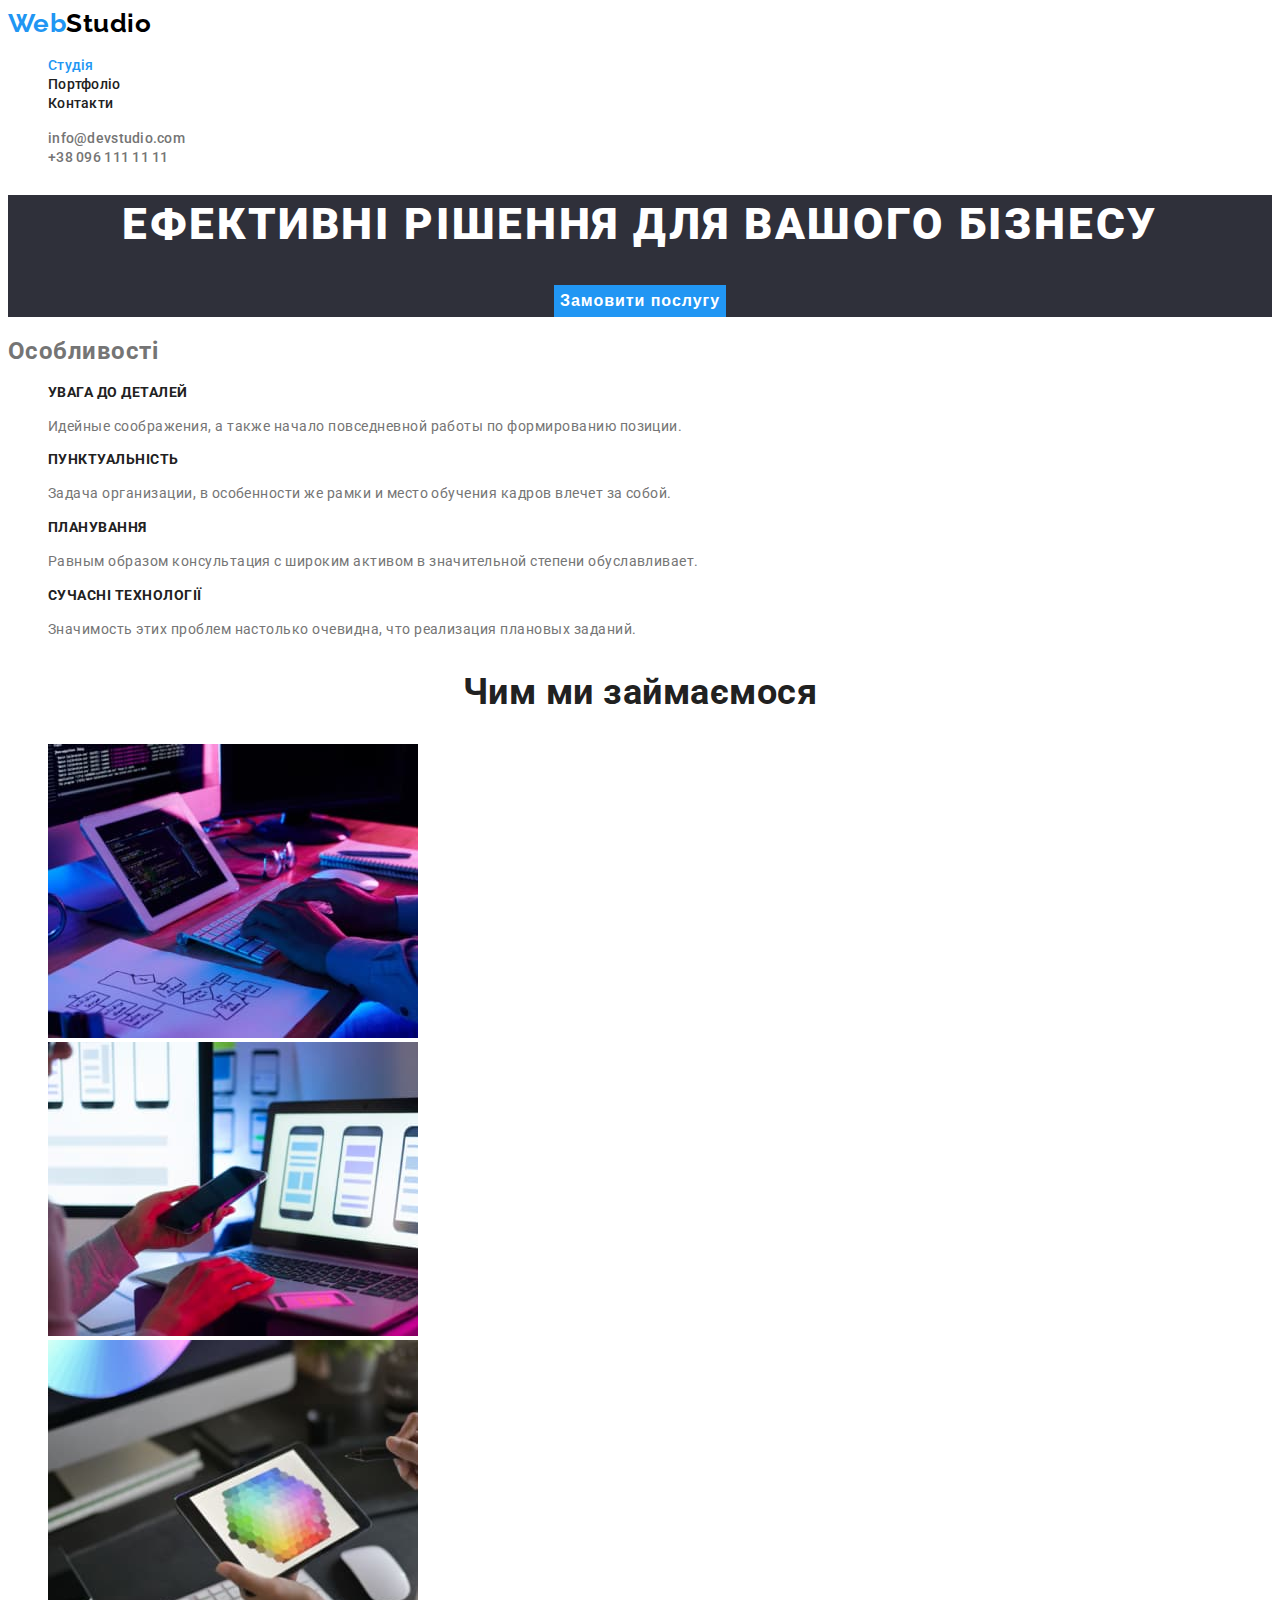
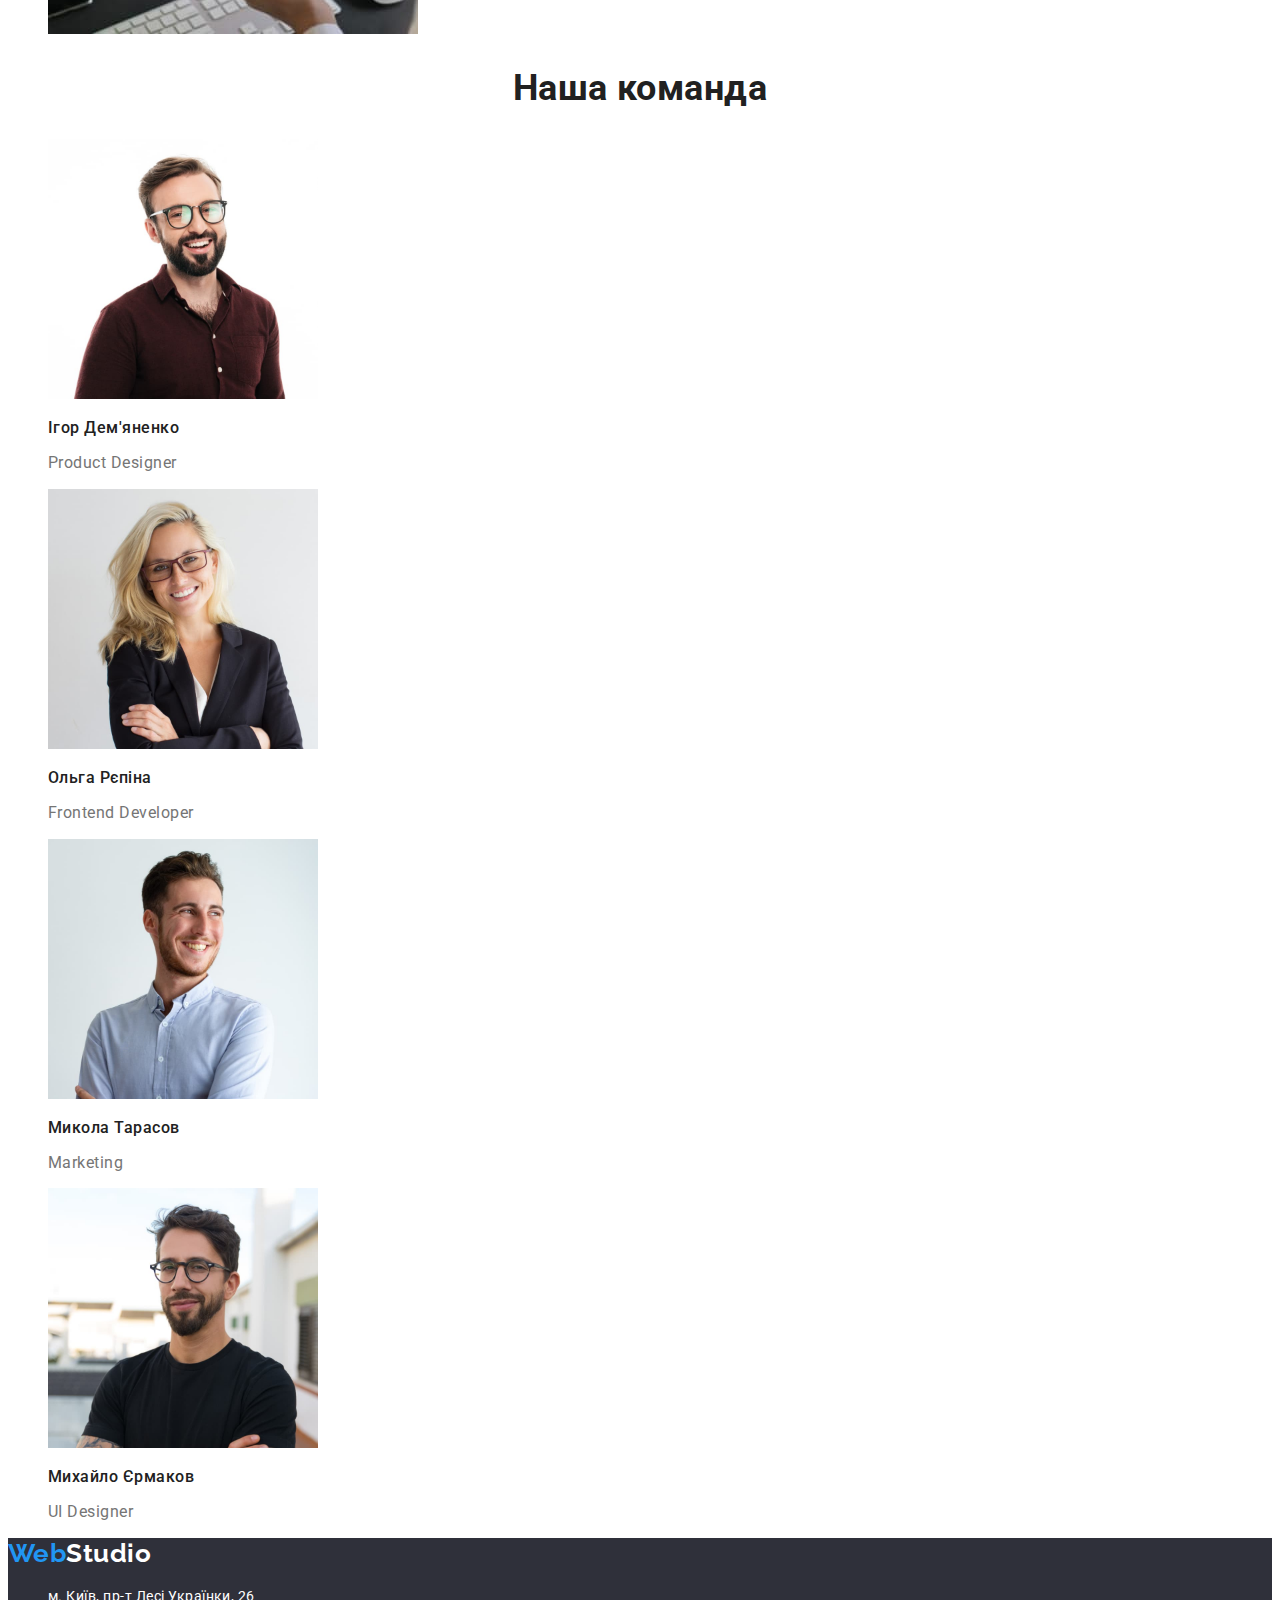
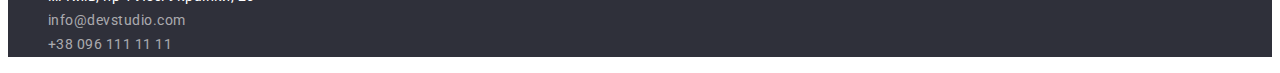
==== index.html @ 7c3c2148 "переносить 2дз" ====
<!DOCTYPE html>
<html lang="en">
  <head>
    <meta charset="UTF-8" />
    <meta http-equiv="X-UA-Compatible" content="IE=edge" />
    <meta name="viewport" content="width=device-width, initial-scale=1.0" />
    <title>Document</title>
    <link
      href="https://fonts.googleapis.com/css2?family=Raleway:wght@700&family=Roboto:wght@400;500;700;900&display=swap"
      rel="stylesheet"
    />
    <link rel="stylesheet" href="./css/styles.css" />
  </head>
  <body>
    <!-- Шапка -->
    <header class="header">
      <a class="logo" href="index.html">
        <span class="logo-web">Web</span><span class="top">Studio</span></a
      >
      <nav>
        <!-- Навігація на інші сторінки -->
        <ul class="site-nav list">
          <li><a class="link current" href="./index.html">Студія</a></li>
          <li><a class="link" href="./portfolio.html">Портфоліо</a></li>
          <li><a class="link" href="">Контакти</a></li>
        </ul>
      </nav>
      <ul class="auth-nav list">
        <li>
          <a class="link" href="mailto:info@devstudio.com"
            >info@devstudio.com</a
          >
        </li>
        <li><a class="link" href="tel:+380961111111">+38 096 111 11 11</a></li>
      </ul>
    </header>
    <!-- Унікальний контент сторінки -->
    <main>
      <!-- Герой-->
      <section class="hero">
        <h1 class="hero-title">Ефективні рішення для вашого бізнесу</h1>
        <button class="button center" type="button">Замовити послугу</button>
      </section>
      <!-- Особливості-->
      <section class="section">
        <h2>Особливості</h2>
        <ul class="list">
          <li>
            <h3 class="section-title">УВАГА ДО ДЕТАЛЕЙ</h3>
            <p class="text">
              Идейные соображения, а также начало повседневной работы по
              формированию позиции.
            </p>
          </li>
          <li>
            <h3 class="section-title">ПУНКТУАЛЬНІСТЬ</h3>
            <p class="text">
              Задача организации, в особенности же рамки и место обучения кадров
              влечет за собой.
            </p>
          </li>
          <li>
            <h3 class="section-title">ПЛАНУВАННЯ</h3>
            <p class="text">
              Равным образом консультация с широким активом в значительной
              степени обуславливает.
            </p>
          </li>
          <li>
            <h3 class="section-title">СУЧАСНІ ТЕХНОЛОГІЇ</h3>
            <p class="text">
              Значимость этих проблем настолько очевидна, что реализация
              плановых заданий.
            </p>
          </li>
        </ul>
      </section>
      <!-- Чим ми займаємся -->
      <section class="section">
        <h2 class="section-title-big">Чим ми займаємося</h2>
        <ul class="list">
          <li>
            <img src="./images/main-page/box1.jpg " width="370" alt="box 1" />
          </li>
          <li>
            <img src="./images/main-page/box2.jpg" width="370" alt="box 2" />
          </li>
          <li>
            <img src="./images/main-page/box3.jpg" width="370" alt="box 3" />
          </li>
        </ul>
      </section>
      <!-- Наша команда -->
      <section class="section">
        <h2 class="section-title-big">Наша команда</h2>
        <ul class="list">
          <li>
            <img
              src="./images/main-page/img.jpg"
              width="270"
              alt="Ігор Дем'яненко"
            />
            <h3 class="title-name">Ігор Дем'яненко</h3>
            <p class="name-text">Product Designer</p>
          </li>
          <li>
            <img
              src="./images/main-page/img(1).jpg"
              width="270"
              alt="Ольга Рєпіна"
            />
            <h3 class="title-name">Ольга Рєпіна</h3>
            <p class="name-text">Frontend Developer</p>
          </li>
          <li>
            <img
              src="./images/main-page/img(2).jpg"
              width="270"
              alt="Микола Тарасов"
            />
            <h3 class="title-name">Микола Тарасов</h3>
            <p class="name-text">Marketing</p>
          </li>
          <li>
            <img
              src="./images/main-page/img(3).jpg"
              width="270"
              alt="Михайло Єрмаков"
            />
            <h3 class="title-name">Михайло Єрмаков</h3>
            <p class="name-text">UI Designer</p>
          </li>
        </ul>
      </section>
    </main>
    <!-- Підвал сторінки -->
    <footer class="footer">
      <a class="logo" href="index.html">
        <span class="logo-web">Web</span><span class="bottom">Studio</span></a
      >
      <address>
        <ul class="list">
          <li>
            <a
              class="addres link"
              href="https://www.google.com/maps/place/%D0%B1%D1%83%D0%BB.+%D0%9B%D0%B5%D1%81%D0%B8+%D0%A3%D0%BA%D1%80%D0%B0%D0%B8%D0%BD%D0%BA%D0%B8,+26,+%D0%9A%D0%B8%D0%B5%D0%B2,+02000/@50.4265807,30.5383858,17z/data=!3m1!4b1!4m5!3m4!1s0x40d4cf0e033ecbe9:0x57a4dffefec77da0!8m2!3d50.4265807!4d30.5383858"
              target="_blank"
              rel="noopener noreferrer"
              >м. Київ, пр-т Лесі Українки, 26</a
            >
          </li>
          <li>
            <a class="contacts link" href="mailto:info@devstudio.com"
              >info@devstudio.com</a
            >
          </li>
          <li>
            <a class="contacts link" href="tel:+380961111111"
              >+38 096 111 11 11</a
            >
          </li>
        </ul>
      </address>
    </footer>
  </body>
</html>
---- css/styles.css ----
/* колір основного тексту #212121 */

/* вторичний колір тексту #757575 */

/* колір акцент #2196F3 */

/* колір заголовка героя #FFFFFF */

/* колір фона 1 блок і підвалу #2F303A  */

/* колір фона 2 блок #F5F5F5 */

/* колір фона 3 блок #F5F4FA */

:root {
  --primary-text-color: #757575;
  --title-text-color: #212121;
  --accent-color: #2196f3;
  --primary--white-color: #ffffff;
}

body {
  background-color: var(--primary--white-color);
  color: var(--primary-text-color);
  font-family: "Roboto", sans-serif;
  letter-spacing: 0.03em;
}
/* Шапка */
.logo {
  text-decoration: none;
}
.logo-web {
  color: var(--accent-color);
  font-family: "Raleway", sans-serif;
  font-weight: 700;
  font-size: 26px;
  line-height: 1.19;
}
.logo .top {
  color: #000000;
  font-family: "Raleway", sans-serif;
  font-weight: 700;
  font-size: 26px;
  line-height: 1.19;
}
.logo .bottom {
  color: var(--primary--white-color);
  font-family: "Raleway", sans-serif;
  font-weight: 700;
  font-size: 26px;
  line-height: 1.19;
}
.site-nav .link {
  color: var(--title-text-color);
  font-weight: 500;
  font-size: 14px;
  line-height: 1.14;
  letter-spacing: 0.02em;
}
.site-nav .link:hover,
.site-nav .link:focus {
  color: var(--accent-color);
}
.site-nav .link.current {
  color: var(--accent-color);
}
.auth-nav .link {
  color: var(--primary-text-color);
  font-weight: 500;
  font-size: 14px;
  line-height: 1.14;
  letter-spacing: 0.02em;
}
.auth-nav .link:hover,
.auth-nav .link:focus {
  color: var(--accent-color);
}
.hero {
  background-color: #2f303a;
}
.hero .hero-title {
  color: var(--primary--white-color);
  font-weight: 900;
  font-size: 44px;
  line-height: 1.36;
  text-align: center;
  letter-spacing: 0.06em;
  text-transform: uppercase;
}
/* Button */
.button {
  color: var(--primary--white-color);
  background-color: var(--accent-color);
  cursor: pointer;
  border: 0;
  font-weight: 700;
  font-size: 16px;
  line-height: 1.88;
  letter-spacing: 0.06em;
}
.center {
  display: block;
  margin: 0 auto;
}
/* Навігація на інші сторінка */
.list {
  list-style: none;
}
.link {
  text-decoration: none;
}
.addres.link:hover,
.addres.link:focus,
.contacts.link:hover,
.contacts.link:focus {
  color: var(--accent-color);
}
/* Секція особливості */
.section-title {
  color: var(--title-text-color);
  font-weight: 700;
  font-size: 14px;
  line-height: 1.14;
  text-transform: uppercase;
}
.section .text {
  font-size: 14px;
  line-height: 1.71;
}
.section-title-big {
  color: var(--title-text-color);
  font-weight: 700;
  font-size: 36px;
  line-height: 1.16;
  text-align: center;
}
.section .title-name {
  color: var(--title-text-color);
  font-weight: 500;
  font-size: 16px;
  line-height: 1.18;
}
.section .name-text {
  font-size: 16px;
  line-height: 1.18;
}

/* Стилізація підвала */

.footer {
  background-color: #2f303a;
}
.list .addres {
  color: var(--primary--white-color);
  font-size: 14px;
  line-height: 1.71;
  font-style: normal;
}
.list .contacts {
  color: rgba(255, 255, 255, 0.6);
  font-size: 14px;
  line-height: 1.71;
  font-style: normal;
}

/* ________________________________________ */
/* Page-portfolio */
/* Filter list */
.filter-button {
  color: var(--title-text-color);
  background-color: #f5f4fa;
  cursor: pointer;
  border: 0;
  font-family: "Roboto";
  font-weight: 500;
  font-size: 16px;
  line-height: 1.62;
}
.filter-button:hover,
.filter-button:focus {
  color: var(--primary--white-color);
  background-color: var(--accent-color);
  cursor: pointer;
}
.projects-title {
  color: var(--title-text-color);
  font-weight: 700;
  font-size: 18px;
  line-height: 2;
  letter-spacing: 0.06em;
}
.projects .text {
  font-size: 16px;
  line-height: 1.8;
}
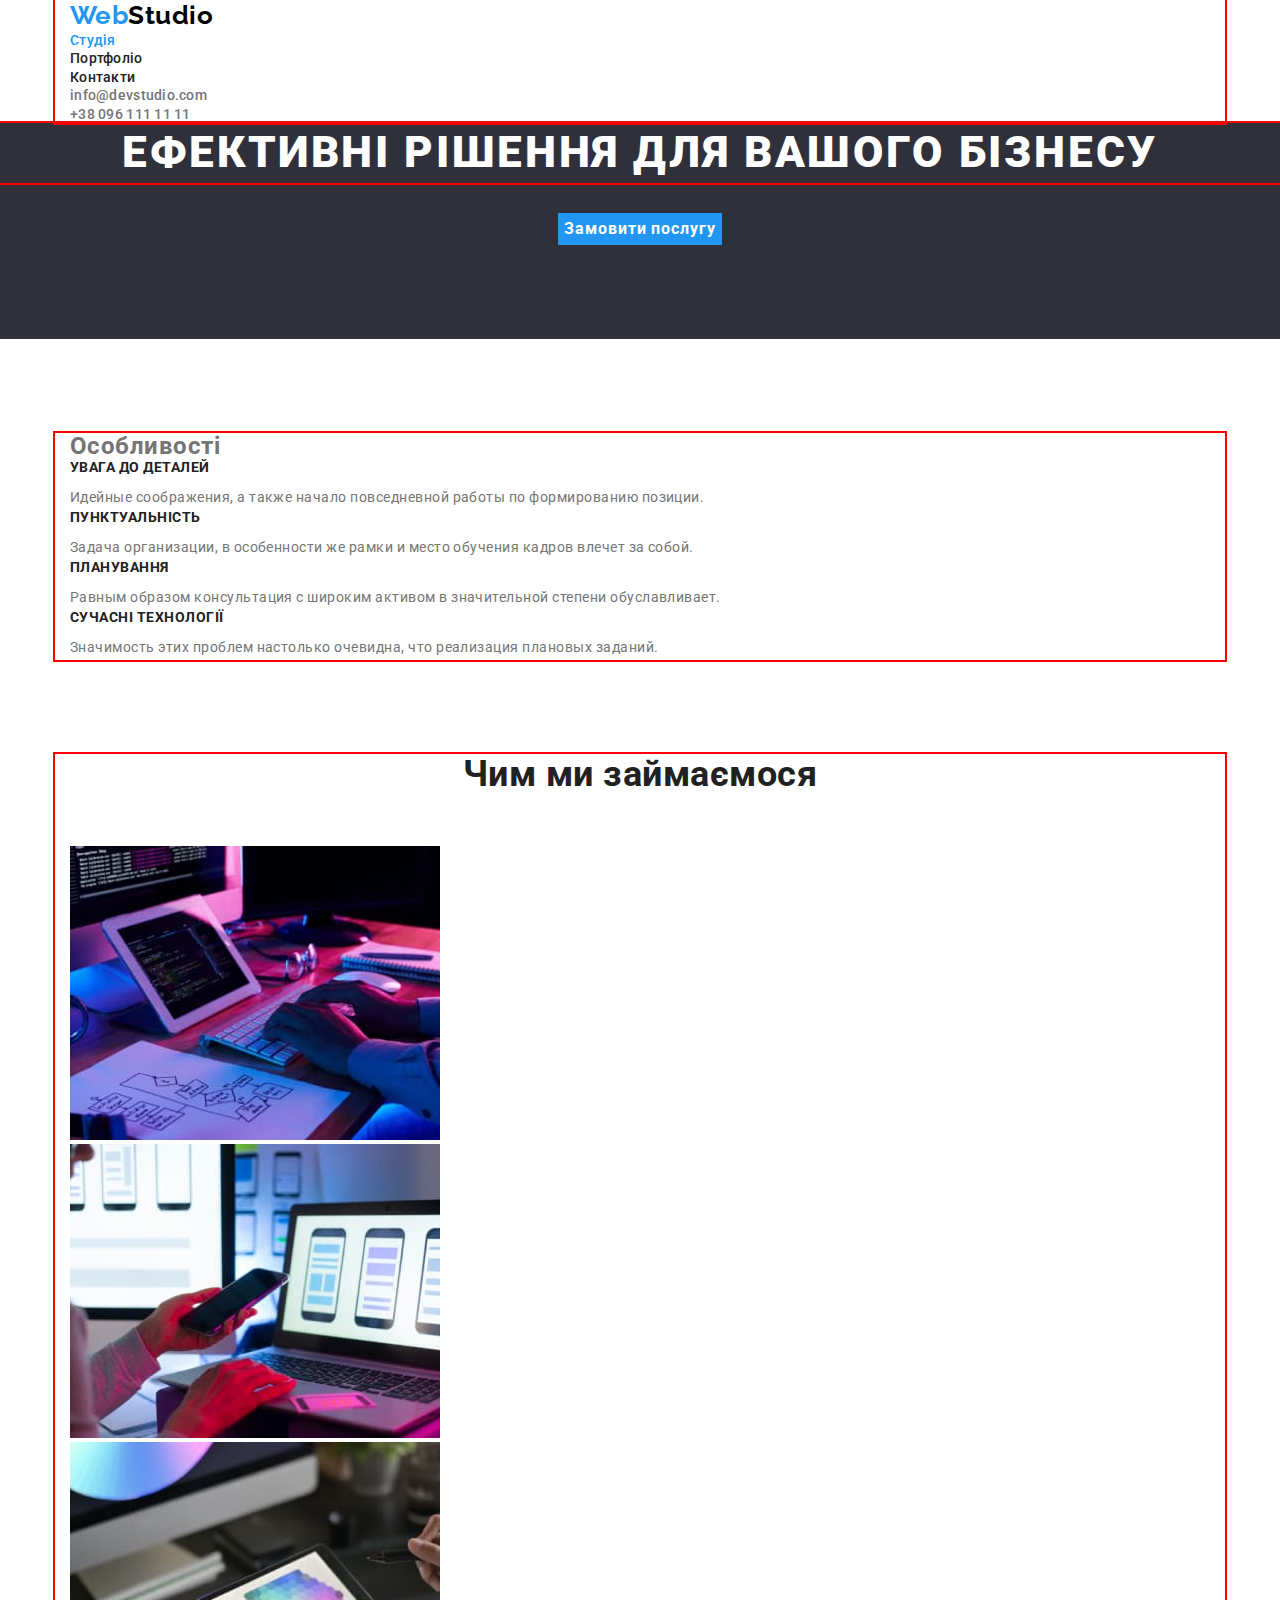
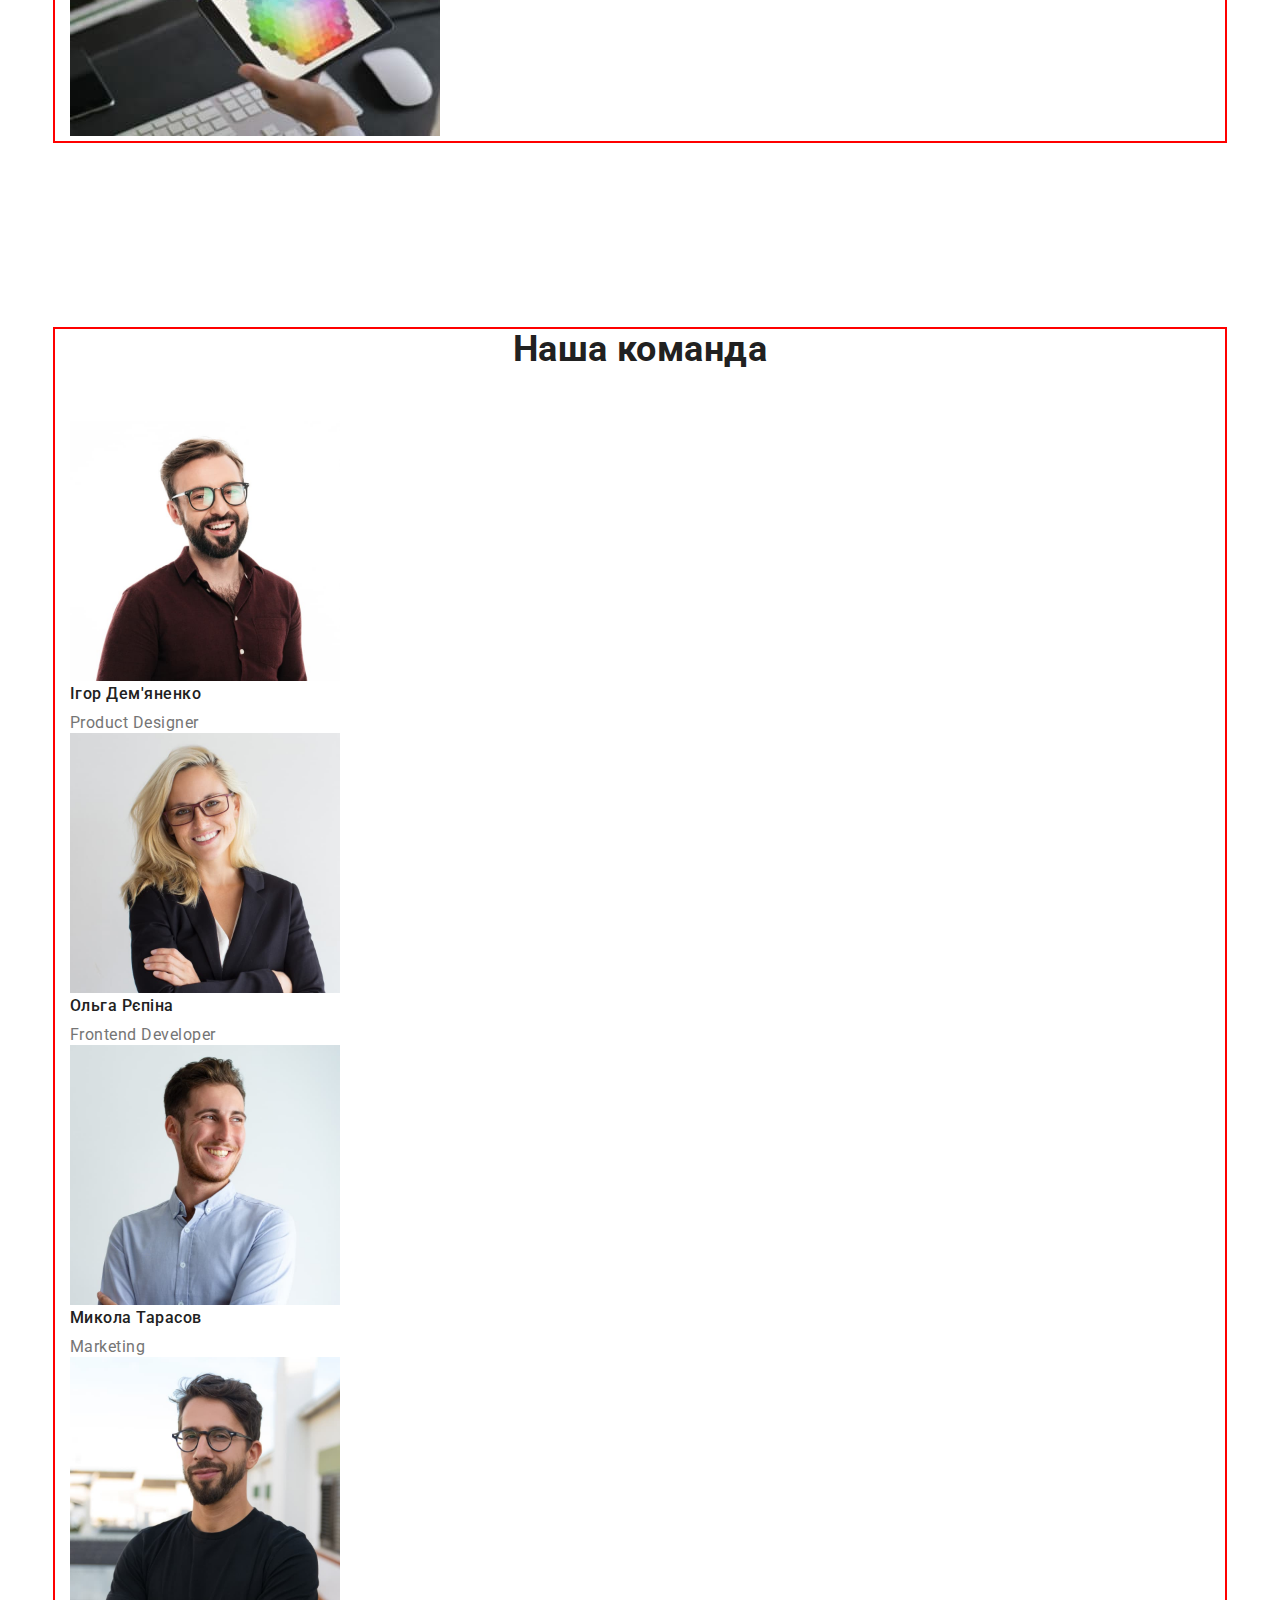
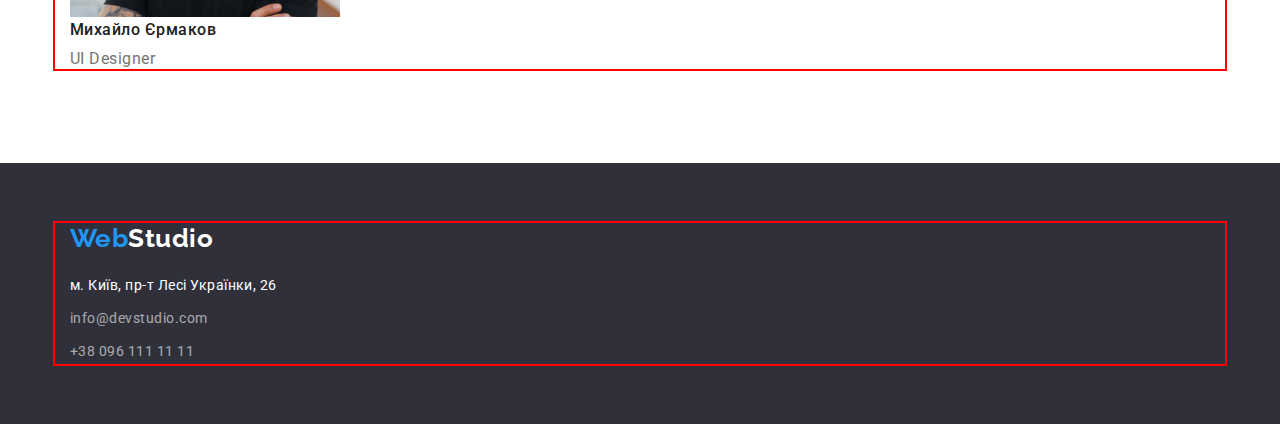
==== commit e2565d4d: "горизонтальне позиціювання" ====
--- a/index.html
+++ b/index.html
@@ -9,158 +9,178 @@
       href="https://fonts.googleapis.com/css2?family=Raleway:wght@700&family=Roboto:wght@400;500;700;900&display=swap"
       rel="stylesheet"
     />
+    <link
+      rel="stylesheet"
+      href="https://cdnjs.cloudflare.com/ajax/libs/modern-normalize/1.1.0/modern-normalize.min.css"
+    />
     <link rel="stylesheet" href="./css/styles.css" />
   </head>
   <body>
     <!-- Шапка -->
     <header class="header">
-      <a class="logo" href="index.html">
-        <span class="logo-web">Web</span><span class="top">Studio</span></a
-      >
-      <nav>
-        <!-- Навігація на інші сторінки -->
-        <ul class="site-nav list">
-          <li><a class="link current" href="./index.html">Студія</a></li>
-          <li><a class="link" href="./portfolio.html">Портфоліо</a></li>
-          <li><a class="link" href="">Контакти</a></li>
+      <div class="container">
+        <a class="logo" href="index.html">
+          <span class="logo-web">Web</span><span class="top">Studio</span></a
+        >
+        <nav>
+          <!-- Навігація на інші сторінки -->
+          <ul class="site-nav list">
+            <li><a class="link current" href="./index.html">Студія</a></li>
+            <li><a class="link" href="./portfolio.html">Портфоліо</a></li>
+            <li><a class="link" href="">Контакти</a></li>
+          </ul>
+        </nav>
+        <ul class="auth-nav list">
+          <li>
+            <a class="link" href="mailto:info@devstudio.com"
+              >info@devstudio.com</a
+            >
+          </li>
+          <li>
+            <a class="link" href="tel:+380961111111">+38 096 111 11 11</a>
+          </li>
         </ul>
-      </nav>
-      <ul class="auth-nav list">
-        <li>
-          <a class="link" href="mailto:info@devstudio.com"
-            >info@devstudio.com</a
-          >
-        </li>
-        <li><a class="link" href="tel:+380961111111">+38 096 111 11 11</a></li>
-      </ul>
+      </div>
     </header>
     <!-- Унікальний контент сторінки -->
     <main>
       <!-- Герой-->
-      <section class="hero">
+      <section class="hero section">
         <h1 class="hero-title">Ефективні рішення для вашого бізнесу</h1>
         <button class="button center" type="button">Замовити послугу</button>
       </section>
       <!-- Особливості-->
-      <section class="section">
-        <h2>Особливості</h2>
-        <ul class="list">
-          <li>
-            <h3 class="section-title">УВАГА ДО ДЕТАЛЕЙ</h3>
-            <p class="text">
-              Идейные соображения, а также начало повседневной работы по
-              формированию позиции.
-            </p>
-          </li>
-          <li>
-            <h3 class="section-title">ПУНКТУАЛЬНІСТЬ</h3>
-            <p class="text">
-              Задача организации, в особенности же рамки и место обучения кадров
-              влечет за собой.
-            </p>
-          </li>
-          <li>
-            <h3 class="section-title">ПЛАНУВАННЯ</h3>
-            <p class="text">
-              Равным образом консультация с широким активом в значительной
-              степени обуславливает.
-            </p>
-          </li>
-          <li>
-            <h3 class="section-title">СУЧАСНІ ТЕХНОЛОГІЇ</h3>
-            <p class="text">
-              Значимость этих проблем настолько очевидна, что реализация
-              плановых заданий.
-            </p>
-          </li>
-        </ul>
+      <section class="section section-top">
+        <div class="container">
+          <h2>Особливості</h2>
+          <ul class="list">
+            <li>
+              <h3 class="section-title">УВАГА ДО ДЕТАЛЕЙ</h3>
+              <p class="text">
+                Идейные соображения, а также начало повседневной работы по
+                формированию позиции.
+              </p>
+            </li>
+            <li>
+              <h3 class="section-title">ПУНКТУАЛЬНІСТЬ</h3>
+              <p class="text">
+                Задача организации, в особенности же рамки и место обучения
+                кадров влечет за собой.
+              </p>
+            </li>
+            <li>
+              <h3 class="section-title">ПЛАНУВАННЯ</h3>
+              <p class="text">
+                Равным образом консультация с широким активом в значительной
+                степени обуславливает.
+              </p>
+            </li>
+            <li>
+              <h3 class="section-title">СУЧАСНІ ТЕХНОЛОГІЇ</h3>
+              <p class="text">
+                Значимость этих проблем настолько очевидна, что реализация
+                плановых заданий.
+              </p>
+            </li>
+          </ul>
+        </div>
       </section>
       <!-- Чим ми займаємся -->
       <section class="section">
-        <h2 class="section-title-big">Чим ми займаємося</h2>
-        <ul class="list">
-          <li>
-            <img src="./images/main-page/box1.jpg " width="370" alt="box 1" />
-          </li>
-          <li>
-            <img src="./images/main-page/box2.jpg" width="370" alt="box 2" />
-          </li>
-          <li>
-            <img src="./images/main-page/box3.jpg" width="370" alt="box 3" />
-          </li>
-        </ul>
+        <div class="container">
+          <h2 class="section-title-big">Чим ми займаємося</h2>
+          <ul class="list">
+            <li>
+              <img src="./images/main-page/box1.jpg " width="370" alt="box 1" />
+            </li>
+            <li>
+              <img src="./images/main-page/box2.jpg" width="370" alt="box 2" />
+            </li>
+            <li>
+              <img src="./images/main-page/box3.jpg" width="370" alt="box 3" />
+            </li>
+          </ul>
+        </div>
       </section>
       <!-- Наша команда -->
-      <section class="section">
-        <h2 class="section-title-big">Наша команда</h2>
-        <ul class="list">
-          <li>
-            <img
-              src="./images/main-page/img.jpg"
-              width="270"
-              alt="Ігор Дем'яненко"
-            />
-            <h3 class="title-name">Ігор Дем'яненко</h3>
-            <p class="name-text">Product Designer</p>
-          </li>
-          <li>
-            <img
-              src="./images/main-page/img(1).jpg"
-              width="270"
-              alt="Ольга Рєпіна"
-            />
-            <h3 class="title-name">Ольга Рєпіна</h3>
-            <p class="name-text">Frontend Developer</p>
-          </li>
-          <li>
-            <img
-              src="./images/main-page/img(2).jpg"
-              width="270"
-              alt="Микола Тарасов"
-            />
-            <h3 class="title-name">Микола Тарасов</h3>
-            <p class="name-text">Marketing</p>
-          </li>
-          <li>
-            <img
-              src="./images/main-page/img(3).jpg"
-              width="270"
-              alt="Михайло Єрмаков"
-            />
-            <h3 class="title-name">Михайло Єрмаков</h3>
-            <p class="name-text">UI Designer</p>
-          </li>
-        </ul>
+      <section class="section section-top">
+        <div class="container">
+          <h2 class="section-title-big">Наша команда</h2>
+          <ul class="list">
+            <li>
+              <img
+                src="./images/main-page/img.jpg"
+                width="270"
+                alt="Ігор Дем'яненко"
+              />
+              <h3 class="title-name">Ігор Дем'яненко</h3>
+              <p class="name-text">Product Designer</p>
+            </li>
+            <li>
+              <img
+                src="./images/main-page/img(1).jpg"
+                width="270"
+                alt="Ольга Рєпіна"
+              />
+              <h3 class="title-name">Ольга Рєпіна</h3>
+              <p class="name-text">Frontend Developer</p>
+            </li>
+            <li>
+              <img
+                src="./images/main-page/img(2).jpg"
+                width="270"
+                alt="Микола Тарасов"
+              />
+              <h3 class="title-name">Микола Тарасов</h3>
+              <p class="name-text">Marketing</p>
+            </li>
+            <li>
+              <img
+                src="./images/main-page/img(3).jpg"
+                width="270"
+                alt="Михайло Єрмаков"
+              />
+              <h3 class="title-name">Михайло Єрмаков</h3>
+              <p class="name-text">UI Designer</p>
+            </li>
+          </ul>
+        </div>
       </section>
     </main>
     <!-- Підвал сторінки -->
     <footer class="footer">
-      <a class="logo" href="index.html">
-        <span class="logo-web">Web</span><span class="bottom">Studio</span></a
-      >
-      <address>
-        <ul class="list">
-          <li>
-            <a
-              class="addres link"
-              href="https://www.google.com/maps/place/%D0%B1%D1%83%D0%BB.+%D0%9B%D0%B5%D1%81%D0%B8+%D0%A3%D0%BA%D1%80%D0%B0%D0%B8%D0%BD%D0%BA%D0%B8,+26,+%D0%9A%D0%B8%D0%B5%D0%B2,+02000/@50.4265807,30.5383858,17z/data=!3m1!4b1!4m5!3m4!1s0x40d4cf0e033ecbe9:0x57a4dffefec77da0!8m2!3d50.4265807!4d30.5383858"
-              target="_blank"
-              rel="noopener noreferrer"
-              >м. Київ, пр-т Лесі Українки, 26</a
-            >
-          </li>
-          <li>
-            <a class="contacts link" href="mailto:info@devstudio.com"
-              >info@devstudio.com</a
-            >
-          </li>
-          <li>
-            <a class="contacts link" href="tel:+380961111111"
-              >+38 096 111 11 11</a
-            >
-          </li>
-        </ul>
-      </address>
+      <div class="container">
+        <div class="footer-logo">
+          <a class="logo" href="index.html">
+            <span class="logo-web">Web</span
+            ><span class="bottom">Studio</span></a
+          >
+        </div>
+
+        <address>
+          <ul class="list">
+            <li class="list-margin">
+              <a
+                class="addres link"
+                href="https://www.google.com/maps/place/%D0%B1%D1%83%D0%BB.+%D0%9B%D0%B5%D1%81%D0%B8+%D0%A3%D0%BA%D1%80%D0%B0%D0%B8%D0%BD%D0%BA%D0%B8,+26,+%D0%9A%D0%B8%D0%B5%D0%B2,+02000/@50.4265807,30.5383858,17z/data=!3m1!4b1!4m5!3m4!1s0x40d4cf0e033ecbe9:0x57a4dffefec77da0!8m2!3d50.4265807!4d30.5383858"
+                target="_blank"
+                rel="noopener noreferrer"
+                >м. Київ, пр-т Лесі Українки, 26</a
+              >
+            </li>
+            <li class="list-margin">
+              <a class="contacts link" href="mailto:info@devstudio.com"
+                >info@devstudio.com</a
+              >
+            </li>
+            <li>
+              <a class="contacts link" href="tel:+380961111111"
+                >+38 096 111 11 11</a
+              >
+            </li>
+          </ul>
+        </address>
+      </div>
     </footer>
   </body>
 </html>
--- a/css/styles.css
+++ b/css/styles.css
@@ -25,6 +25,23 @@
   font-family: "Roboto", sans-serif;
   letter-spacing: 0.03em;
 }
+h1,
+h2,
+h3,
+h4,
+p,
+ul {
+  margin-top: 0;
+  margin-bottom: 0;
+}
+.container {
+  margin-left: auto;
+  margin-right: auto;
+  width: 1170px;
+  padding: 0 15px;
+  outline: 2px solid red;
+}
+
 /* Шапка */
 .logo {
   text-decoration: none;
@@ -76,16 +93,21 @@
   color: var(--accent-color);
 }
 .hero {
+  text-align: center;
+
   background-color: #2f303a;
 }
-.hero .hero-title {
+.hero-title {
   color: var(--primary--white-color);
   font-weight: 900;
   font-size: 44px;
   line-height: 1.36;
-  text-align: center;
   letter-spacing: 0.06em;
   text-transform: uppercase;
+  margin-top: 0;
+  margin-bottom: 30px;
+
+  outline: 2px solid red;
 }
 /* Button */
 .button {
@@ -98,13 +120,12 @@
   line-height: 1.88;
   letter-spacing: 0.06em;
 }
-.center {
-  display: block;
-  margin: 0 auto;
-}
+
 /* Навігація на інші сторінка */
 .list {
   list-style: none;
+  padding: 0;
+  margin: 0;
 }
 .link {
   text-decoration: none;
@@ -116,12 +137,20 @@
   color: var(--accent-color);
 }
 /* Секція особливості */
+.section-top {
+  padding-top: 94px;
+}
+.section {
+  padding-bottom: 94px;
+}
+
 .section-title {
   color: var(--title-text-color);
   font-weight: 700;
   font-size: 14px;
   line-height: 1.14;
   text-transform: uppercase;
+  margin-bottom: 10px;
 }
 .section .text {
   font-size: 14px;
@@ -133,12 +162,14 @@
   font-size: 36px;
   line-height: 1.16;
   text-align: center;
-}
-.section .title-name {
+  margin-bottom: 50px;
+}
+.title-name {
   color: var(--title-text-color);
   font-weight: 500;
   font-size: 16px;
   line-height: 1.18;
+  margin-bottom: 10px;
 }
 .section .name-text {
   font-size: 16px;
@@ -149,6 +180,17 @@
 
 .footer {
   background-color: #2f303a;
+  padding-top: 60px;
+  padding-bottom: 60px;
+}
+.footer-logo {
+  margin-bottom: 20px;
+}
+.contacts link {
+  margin-bottom: 9px;
+}
+.list-margin {
+  margin-bottom: 9px;
 }
 .list .addres {
   color: var(--primary--white-color);
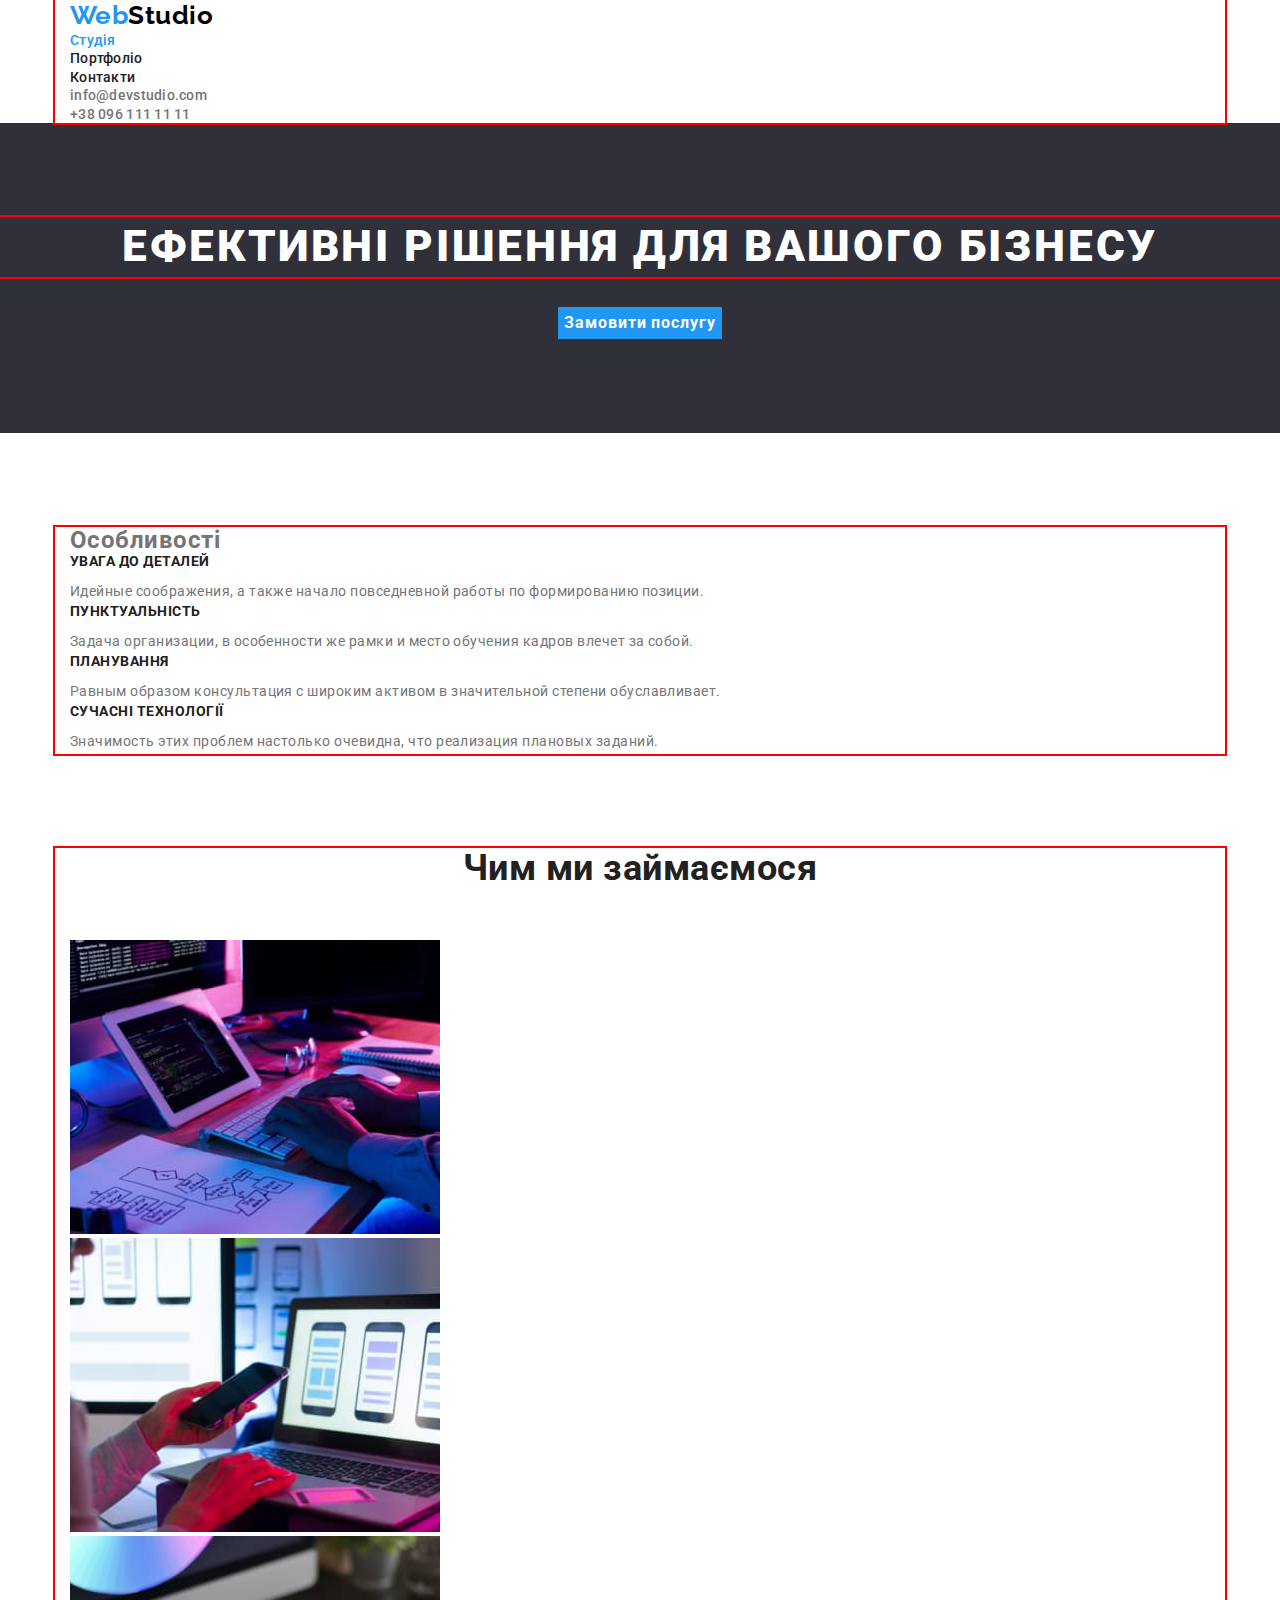
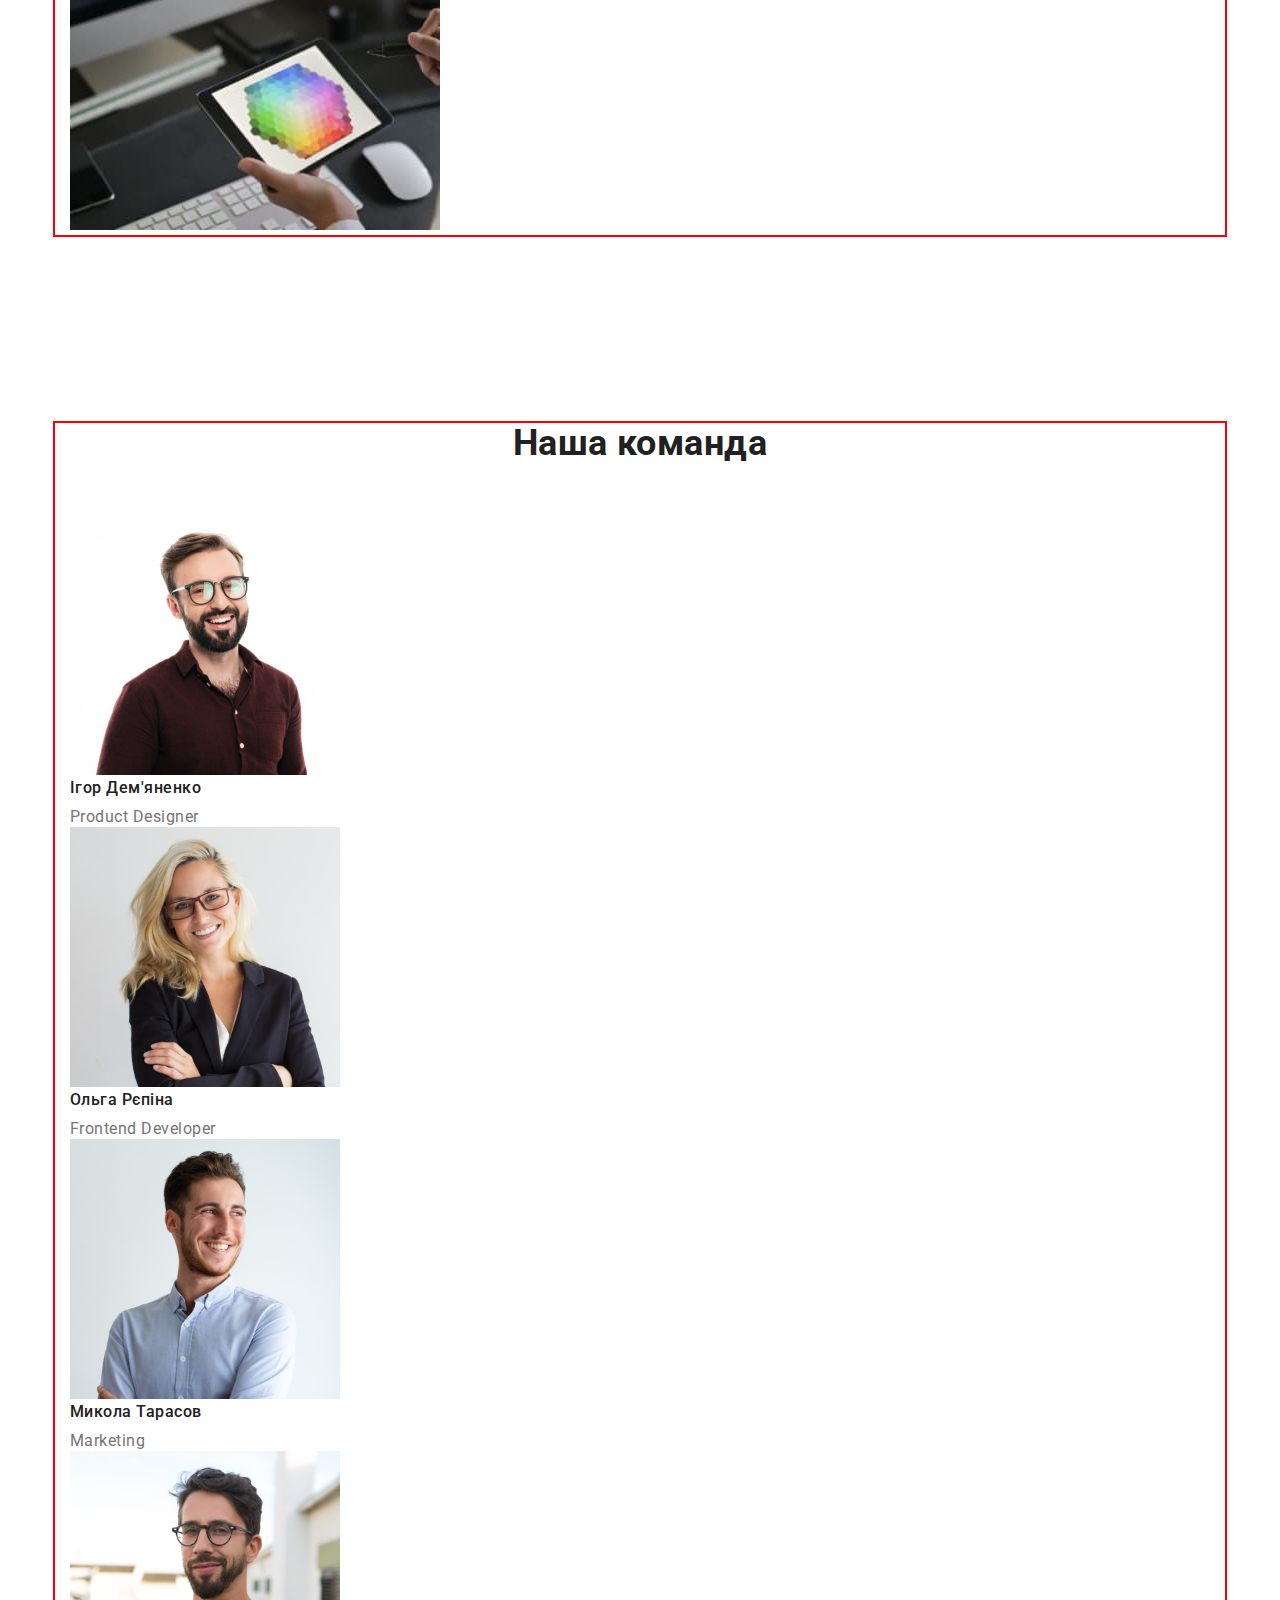
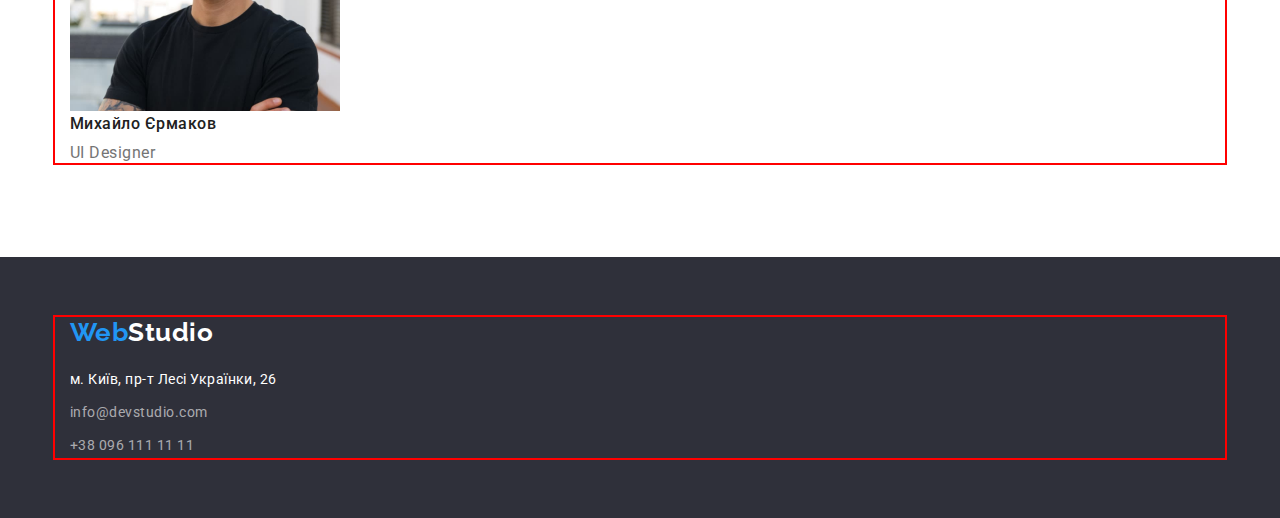
==== commit 89036263: "Відступи портфоліо" ====
--- a/index.html
+++ b/index.html
@@ -86,7 +86,7 @@
         </div>
       </section>
       <!-- Чим ми займаємся -->
-      <section class="section">
+      <section class="section padding-top-0">
         <div class="container">
           <h2 class="section-title-big">Чим ми займаємося</h2>
           <ul class="list">
@@ -156,7 +156,6 @@
             ><span class="bottom">Studio</span></a
           >
         </div>
-
         <address>
           <ul class="list">
             <li class="list-margin">
--- a/css/styles.css
+++ b/css/styles.css
@@ -137,11 +137,12 @@
   color: var(--accent-color);
 }
 /* Секція особливості */
-.section-top {
+.section {
   padding-top: 94px;
-}
-.section {
   padding-bottom: 94px;
+}
+.padding-top-0 {
+  padding-top: 0;
 }
 
 .section-title {
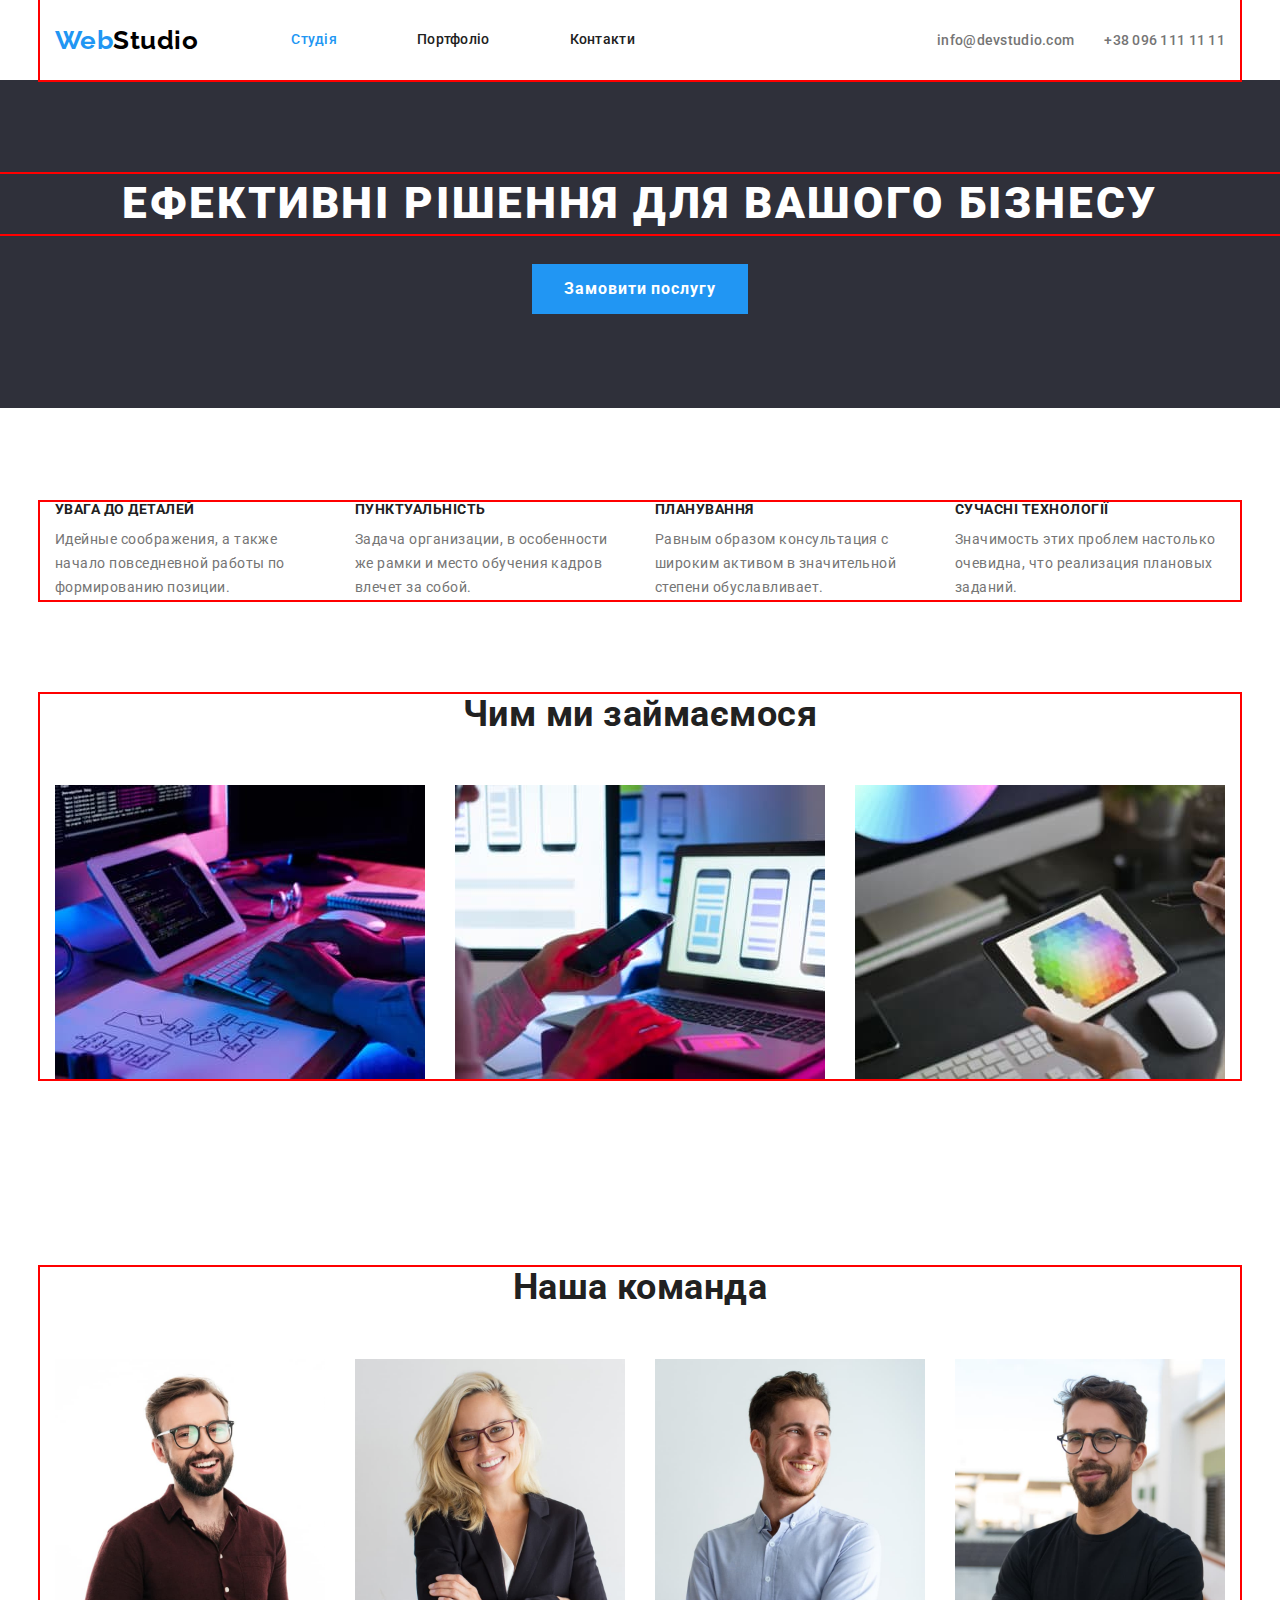
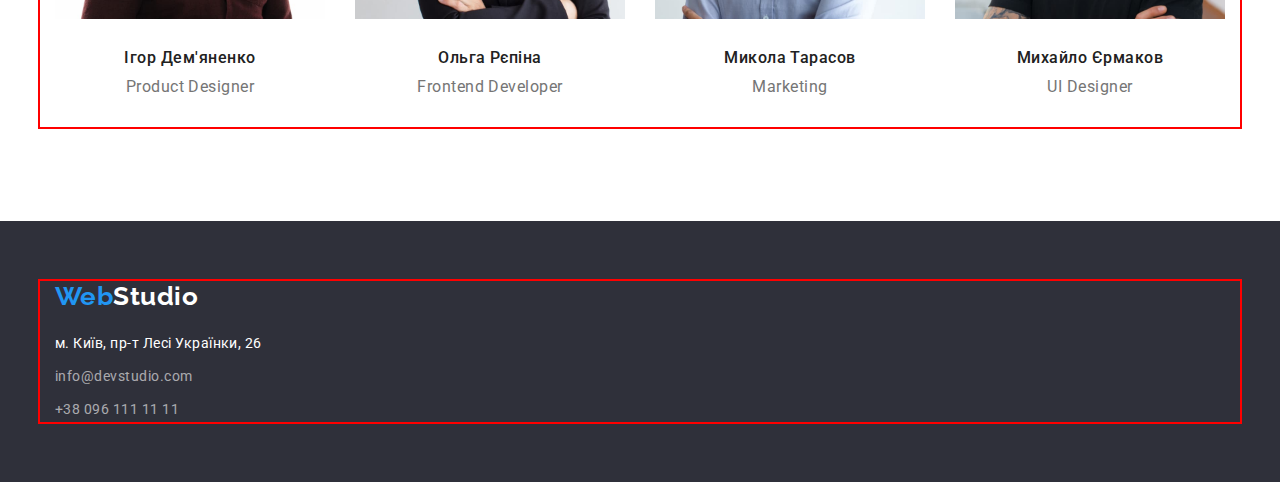
==== commit e30739fa: "Добавляє flex позиціювання" ====
--- a/index.html
+++ b/index.html
@@ -18,25 +18,29 @@
   <body>
     <!-- Шапка -->
     <header class="header">
-      <div class="container">
+      <div class="container main-nav">
         <a class="logo" href="index.html">
           <span class="logo-web">Web</span><span class="top">Studio</span></a
         >
         <nav>
           <!-- Навігація на інші сторінки -->
           <ul class="site-nav list">
-            <li><a class="link current" href="./index.html">Студія</a></li>
-            <li><a class="link" href="./portfolio.html">Портфоліо</a></li>
-            <li><a class="link" href="">Контакти</a></li>
+            <li class="item">
+              <a class="link current" href="./index.html">Студія</a>
+            </li>
+            <li class="item">
+              <a class="link" href="./portfolio.html">Портфоліо</a>
+            </li>
+            <li class="item"><a class="link" href="">Контакти</a></li>
           </ul>
         </nav>
         <ul class="auth-nav list">
-          <li>
+          <li class="item">
             <a class="link" href="mailto:info@devstudio.com"
               >info@devstudio.com</a
             >
           </li>
-          <li>
+          <li class="item">
             <a class="link" href="tel:+380961111111">+38 096 111 11 11</a>
           </li>
         </ul>
@@ -52,30 +56,30 @@
       <!-- Особливості-->
       <section class="section section-top">
         <div class="container">
-          <h2>Особливості</h2>
-          <ul class="list">
-            <li>
+          <h2 class="visually-hidden">Особливості</h2>
+          <ul class="list decorate-features">
+            <li class="item">
               <h3 class="section-title">УВАГА ДО ДЕТАЛЕЙ</h3>
               <p class="text">
                 Идейные соображения, а также начало повседневной работы по
                 формированию позиции.
               </p>
             </li>
-            <li>
+            <li class="item">
               <h3 class="section-title">ПУНКТУАЛЬНІСТЬ</h3>
               <p class="text">
                 Задача организации, в особенности же рамки и место обучения
                 кадров влечет за собой.
               </p>
             </li>
-            <li>
+            <li class="item">
               <h3 class="section-title">ПЛАНУВАННЯ</h3>
               <p class="text">
                 Равным образом консультация с широким активом в значительной
                 степени обуславливает.
               </p>
             </li>
-            <li>
+            <li class="item">
               <h3 class="section-title">СУЧАСНІ ТЕХНОЛОГІЇ</h3>
               <p class="text">
                 Значимость этих проблем настолько очевидна, что реализация
@@ -89,15 +93,30 @@
       <section class="section padding-top-0">
         <div class="container">
           <h2 class="section-title-big">Чим ми займаємося</h2>
-          <ul class="list">
-            <li>
-              <img src="./images/main-page/box1.jpg " width="370" alt="box 1" />
-            </li>
-            <li>
-              <img src="./images/main-page/box2.jpg" width="370" alt="box 2" />
-            </li>
-            <li>
-              <img src="./images/main-page/box3.jpg" width="370" alt="box 3" />
+          <ul class="list we-do-decorate">
+            <li class="item">
+              <img
+                class="pictures"
+                src="./images/main-page/box1.jpg "
+                width="370"
+                alt="box 1"
+              />
+            </li>
+            <li class="item">
+              <img
+                class="pictures"
+                src="./images/main-page/box2.jpg"
+                width="370"
+                alt="box 2"
+              />
+            </li>
+            <li class="item">
+              <img
+                class="pictures"
+                src="./images/main-page/box3.jpg"
+                width="370"
+                alt="box 3"
+              />
             </li>
           </ul>
         </div>
@@ -106,9 +125,10 @@
       <section class="section section-top">
         <div class="container">
           <h2 class="section-title-big">Наша команда</h2>
-          <ul class="list">
-            <li>
-              <img
+          <ul class="list decorate-team">
+            <li class="item">
+              <img
+                class="pictures"
                 src="./images/main-page/img.jpg"
                 width="270"
                 alt="Ігор Дем'яненко"
@@ -116,8 +136,9 @@
               <h3 class="title-name">Ігор Дем'яненко</h3>
               <p class="name-text">Product Designer</p>
             </li>
-            <li>
-              <img
+            <li class="item">
+              <img
+                class="pictures"
                 src="./images/main-page/img(1).jpg"
                 width="270"
                 alt="Ольга Рєпіна"
@@ -125,8 +146,9 @@
               <h3 class="title-name">Ольга Рєпіна</h3>
               <p class="name-text">Frontend Developer</p>
             </li>
-            <li>
-              <img
+            <li class="item">
+              <img
+                class="pictures"
                 src="./images/main-page/img(2).jpg"
                 width="270"
                 alt="Микола Тарасов"
@@ -134,8 +156,9 @@
               <h3 class="title-name">Микола Тарасов</h3>
               <p class="name-text">Marketing</p>
             </li>
-            <li>
-              <img
+            <li class="item">
+              <img
+                class="pictures"
                 src="./images/main-page/img(3).jpg"
                 width="270"
                 alt="Михайло Єрмаков"
@@ -172,7 +195,7 @@
                 >info@devstudio.com</a
               >
             </li>
-            <li>
+            <li class="list-margin">
               <a class="contacts link" href="tel:+380961111111"
                 >+38 096 111 11 11</a
               >
--- a/css/styles.css
+++ b/css/styles.css
@@ -22,7 +22,7 @@
 body {
   background-color: var(--primary--white-color);
   color: var(--primary-text-color);
-  font-family: "Roboto", sans-serif;
+  font-family: 'Roboto', sans-serif;
   letter-spacing: 0.03em;
 }
 h1,
@@ -30,56 +30,92 @@
 h3,
 h4,
 p,
-ul {
+ul,
+li {
   margin-top: 0;
   margin-bottom: 0;
 }
+.list {
+  list-style: none;
+  padding: 0;
+  margin: 0;
+}
+.link {
+  text-decoration: none;
+}
 .container {
-  margin-left: auto;
-  margin-right: auto;
-  width: 1170px;
+  margin: 0 auto;
+  width: 1200px;
   padding: 0 15px;
+
   outline: 2px solid red;
 }
 
 /* Шапка */
+.main-nav {
+  display: flex;
+  align-items: center;
+}
+
 .logo {
   text-decoration: none;
 }
 .logo-web {
   color: var(--accent-color);
-  font-family: "Raleway", sans-serif;
+  font-family: 'Raleway', sans-serif;
   font-weight: 700;
   font-size: 26px;
   line-height: 1.19;
 }
 .logo .top {
   color: #000000;
-  font-family: "Raleway", sans-serif;
+  font-family: 'Raleway', sans-serif;
   font-weight: 700;
   font-size: 26px;
   line-height: 1.19;
 }
 .logo .bottom {
   color: var(--primary--white-color);
-  font-family: "Raleway", sans-serif;
+  font-family: 'Raleway', sans-serif;
   font-weight: 700;
   font-size: 26px;
   line-height: 1.19;
 }
+.site-nav {
+  display: flex;
+  margin-left: 93px;
+}
+.site-nav .item {
+  margin-right: 50px;
+}
+.site-nav .item:last-child {
+  margin-right: 0;
+}
 .site-nav .link {
-  color: var(--title-text-color);
+  display: block;
+  padding: 32px 0;
+
+  color: var(--title-text-color);
+
   font-weight: 500;
   font-size: 14px;
   line-height: 1.14;
   letter-spacing: 0.02em;
 }
+
 .site-nav .link:hover,
 .site-nav .link:focus {
   color: var(--accent-color);
 }
 .site-nav .link.current {
   color: var(--accent-color);
+}
+.auth-nav {
+  display: flex;
+  margin-left: auto;
+}
+.auth-nav .item + .item {
+  margin-left: 50px;
 }
 .auth-nav .link {
   color: var(--primary-text-color);
@@ -111,6 +147,8 @@
 }
 /* Button */
 .button {
+  padding: 10px 32px;
+
   color: var(--primary--white-color);
   background-color: var(--accent-color);
   cursor: pointer;
@@ -122,14 +160,7 @@
 }
 
 /* Навігація на інші сторінка */
-.list {
-  list-style: none;
-  padding: 0;
-  margin: 0;
-}
-.link {
-  text-decoration: none;
-}
+
 .addres.link:hover,
 .addres.link:focus,
 .contacts.link:hover,
@@ -137,12 +168,35 @@
   color: var(--accent-color);
 }
 /* Секція особливості */
+
+/* Приховування заголовка */
+.visually-hidden {
+  position: absolute;
+  white-space: nowrap;
+  width: 1px;
+  height: 1px;
+  overflow: hidden;
+  border: 0;
+  padding: 0;
+  clip: rect(0 0 0 0);
+  clip-path: inset(50%);
+  margin: -1px;
+}
 .section {
   padding-top: 94px;
   padding-bottom: 94px;
 }
 .padding-top-0 {
   padding-top: 0;
+}
+.decorate-features {
+  display: flex;
+}
+.list.decorate-features .item {
+  width: 270px;
+}
+.list .item + .item {
+  margin-left: 30px;
 }
 
 .section-title {
@@ -165,16 +219,30 @@
   text-align: center;
   margin-bottom: 50px;
 }
+.we-do-decorate {
+  display: flex;
+}
+.pictures {
+  display: block;
+}
+.list.decorate-team {
+  display: flex;
+}
+.list.decorate-team .item {
+  text-align: center;
+}
 .title-name {
   color: var(--title-text-color);
   font-weight: 500;
   font-size: 16px;
   line-height: 1.18;
+  margin-top: 30px;
   margin-bottom: 10px;
 }
 .section .name-text {
   font-size: 16px;
   line-height: 1.18;
+  margin-bottom: 30px;
 }
 
 /* Стилізація підвала */
@@ -184,13 +252,11 @@
   padding-top: 60px;
   padding-bottom: 60px;
 }
+
 .footer-logo {
   margin-bottom: 20px;
 }
-.contacts link {
-  margin-bottom: 9px;
-}
-.list-margin {
+.list .list-margin:nth-child(-n + 2) {
   margin-bottom: 9px;
 }
 .list .addres {
@@ -209,15 +275,29 @@
 /* ________________________________________ */
 /* Page-portfolio */
 /* Filter list */
+.button-line {
+  border-bottom: 1px solid #ececec;
+}
+.filter.list {
+  display: flex;
+  justify-content: center;
+  margin-bottom: 34px;
+}
+.filter.list .item + .item {
+  margin-left: 8px;
+}
+
 .filter-button {
   color: var(--title-text-color);
   background-color: #f5f4fa;
   cursor: pointer;
   border: 0;
-  font-family: "Roboto";
+  font-family: 'Roboto';
   font-weight: 500;
   font-size: 16px;
   line-height: 1.62;
+  padding: 6px 25px;
+  border-radius: 4px;
 }
 .filter-button:hover,
 .filter-button:focus {
@@ -225,14 +305,32 @@
   background-color: var(--accent-color);
   cursor: pointer;
 }
+.projects.list {
+  display: flex;
+  flex-wrap: wrap;
+}
+.projects.list .item-projects {
+  width: 370 px;
+  margin-right: 30px;
+  margin-bottom: 30px;
+}
+.projects.list .item-projects:nth-child(3n) {
+  margin-right: 0;
+}
+.projects.list .item-projects:nth-last-child(-n + 3) {
+  margin-bottom: 0;
+}
+
 .projects-title {
   color: var(--title-text-color);
   font-weight: 700;
   font-size: 18px;
   line-height: 2;
   letter-spacing: 0.06em;
+  margin-top: 20px;
 }
 .projects .text {
   font-size: 16px;
   line-height: 1.8;
-}
+  margin-top: 4px;
+}
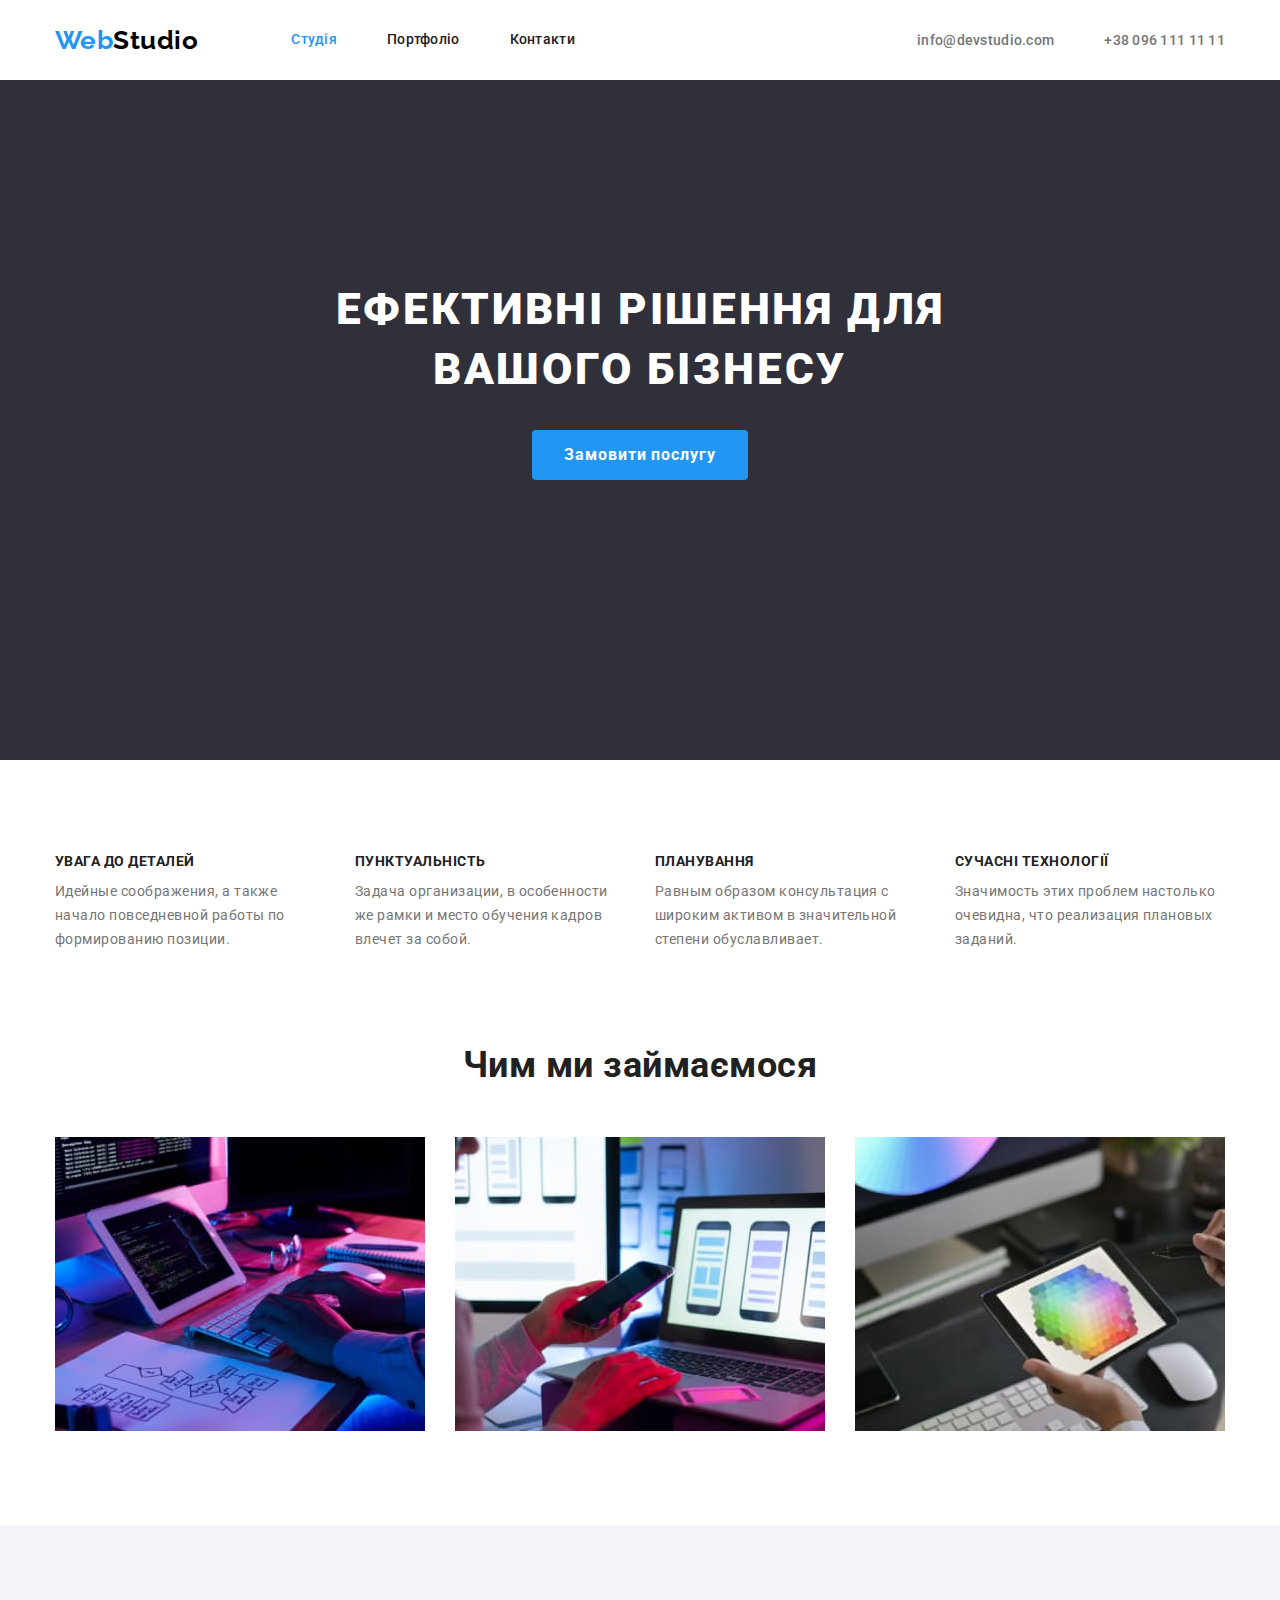
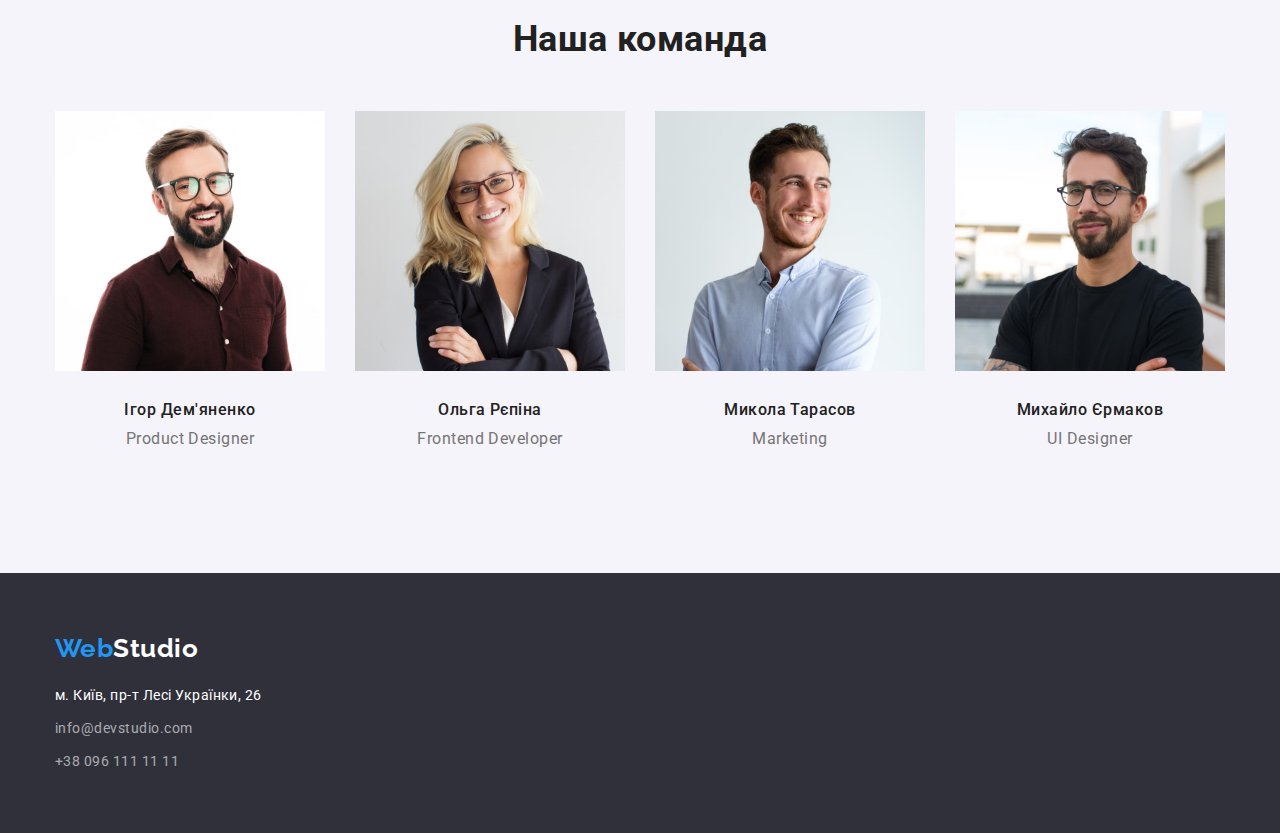
==== commit d8d66095: "Внесені поправки після перевірки" ====
--- a/index.html
+++ b/index.html
@@ -25,22 +25,22 @@
         <nav>
           <!-- Навігація на інші сторінки -->
           <ul class="site-nav list">
-            <li class="item">
+            <li class="item-nav">
               <a class="link current" href="./index.html">Студія</a>
             </li>
-            <li class="item">
+            <li class="item-nav">
               <a class="link" href="./portfolio.html">Портфоліо</a>
             </li>
-            <li class="item"><a class="link" href="">Контакти</a></li>
+            <li class="item-nav"><a class="link" href="">Контакти</a></li>
           </ul>
         </nav>
         <ul class="auth-nav list">
-          <li class="item">
+          <li class="auth-item">
             <a class="link" href="mailto:info@devstudio.com"
               >info@devstudio.com</a
             >
           </li>
-          <li class="item">
+          <li class="auth-item">
             <a class="link" href="tel:+380961111111">+38 096 111 11 11</a>
           </li>
         </ul>
@@ -49,7 +49,7 @@
     <!-- Унікальний контент сторінки -->
     <main>
       <!-- Герой-->
-      <section class="hero section">
+      <section class="hero section-hero">
         <h1 class="hero-title">Ефективні рішення для вашого бізнесу</h1>
         <button class="button center" type="button">Замовити послугу</button>
       </section>
@@ -122,7 +122,7 @@
         </div>
       </section>
       <!-- Наша команда -->
-      <section class="section section-top">
+      <section class="section section-top bgc-team">
         <div class="container">
           <h2 class="section-title-big">Наша команда</h2>
           <ul class="list decorate-team">
@@ -133,8 +133,10 @@
                 width="270"
                 alt="Ігор Дем'яненко"
               />
-              <h3 class="title-name">Ігор Дем'яненко</h3>
-              <p class="name-text">Product Designer</p>
+              <div class="item-person">
+                <h3 class="title-name">Ігор Дем'яненко</h3>
+                <p class="name-text">Product Designer</p>
+              </div>
             </li>
             <li class="item">
               <img
@@ -143,8 +145,10 @@
                 width="270"
                 alt="Ольга Рєпіна"
               />
-              <h3 class="title-name">Ольга Рєпіна</h3>
-              <p class="name-text">Frontend Developer</p>
+              <div class="item-person">
+                <h3 class="title-name">Ольга Рєпіна</h3>
+                <p class="name-text">Frontend Developer</p>
+              </div>
             </li>
             <li class="item">
               <img
@@ -153,8 +157,10 @@
                 width="270"
                 alt="Микола Тарасов"
               />
-              <h3 class="title-name">Микола Тарасов</h3>
-              <p class="name-text">Marketing</p>
+              <div class="item-person">
+                <h3 class="title-name">Микола Тарасов</h3>
+                <p class="name-text">Marketing</p>
+              </div>
             </li>
             <li class="item">
               <img
@@ -163,8 +169,10 @@
                 width="270"
                 alt="Михайло Єрмаков"
               />
-              <h3 class="title-name">Михайло Єрмаков</h3>
-              <p class="name-text">UI Designer</p>
+              <div class="item-person">
+                <h3 class="title-name">Михайло Єрмаков</h3>
+                <p class="name-text">UI Designer</p>
+              </div>
             </li>
           </ul>
         </div>
--- a/css/styles.css
+++ b/css/styles.css
@@ -47,8 +47,6 @@
   margin: 0 auto;
   width: 1200px;
   padding: 0 15px;
-
-  outline: 2px solid red;
 }
 
 /* Шапка */
@@ -85,10 +83,10 @@
   display: flex;
   margin-left: 93px;
 }
-.site-nav .item {
+.site-nav .item-nav {
   margin-right: 50px;
 }
-.site-nav .item:last-child {
+.site-nav .item-nav:last-child {
   margin-right: 0;
 }
 .site-nav .link {
@@ -114,7 +112,7 @@
   display: flex;
   margin-left: auto;
 }
-.auth-nav .item + .item {
+.auth-nav .auth-item + .auth-item {
   margin-left: 50px;
 }
 .auth-nav .link {
@@ -130,8 +128,11 @@
 }
 .hero {
   text-align: center;
-
   background-color: #2f303a;
+}
+.section-hero {
+  padding-top: 200px;
+  padding-bottom: 280px;
 }
 .hero-title {
   color: var(--primary--white-color);
@@ -140,10 +141,11 @@
   line-height: 1.36;
   letter-spacing: 0.06em;
   text-transform: uppercase;
+  margin-left: auto;
+  margin-right: auto;
   margin-top: 0;
   margin-bottom: 30px;
-
-  outline: 2px solid red;
+  max-width: 696px;
 }
 /* Button */
 .button {
@@ -157,6 +159,7 @@
   font-size: 16px;
   line-height: 1.88;
   letter-spacing: 0.06em;
+  border-radius: 4px;
 }
 
 /* Навігація на інші сторінка */
@@ -199,6 +202,9 @@
   margin-left: 30px;
 }
 
+.bgc-team {
+  background-color: #f5f4fa;
+}
 .section-title {
   color: var(--title-text-color);
   font-weight: 700;
@@ -231,18 +237,19 @@
 .list.decorate-team .item {
   text-align: center;
 }
+.item-person {
+  padding: 30px 0;
+}
 .title-name {
   color: var(--title-text-color);
   font-weight: 500;
   font-size: 16px;
   line-height: 1.18;
-  margin-top: 30px;
   margin-bottom: 10px;
 }
 .section .name-text {
   font-size: 16px;
   line-height: 1.18;
-  margin-bottom: 30px;
 }
 
 /* Стилізація підвала */
@@ -281,8 +288,11 @@
 .filter.list {
   display: flex;
   justify-content: center;
-  margin-bottom: 34px;
-}
+}
+.filter.list .item {
+  margin-bottom: 50px;
+}
+
 .filter.list .item + .item {
   margin-left: 8px;
 }
@@ -320,14 +330,17 @@
 .projects.list .item-projects:nth-last-child(-n + 3) {
   margin-bottom: 0;
 }
-
+.project-container {
+  padding: 20px 24px;
+  border: 1px solid #ececec;
+  border-top: none;
+}
 .projects-title {
   color: var(--title-text-color);
   font-weight: 700;
   font-size: 18px;
   line-height: 2;
   letter-spacing: 0.06em;
-  margin-top: 20px;
 }
 .projects .text {
   font-size: 16px;
